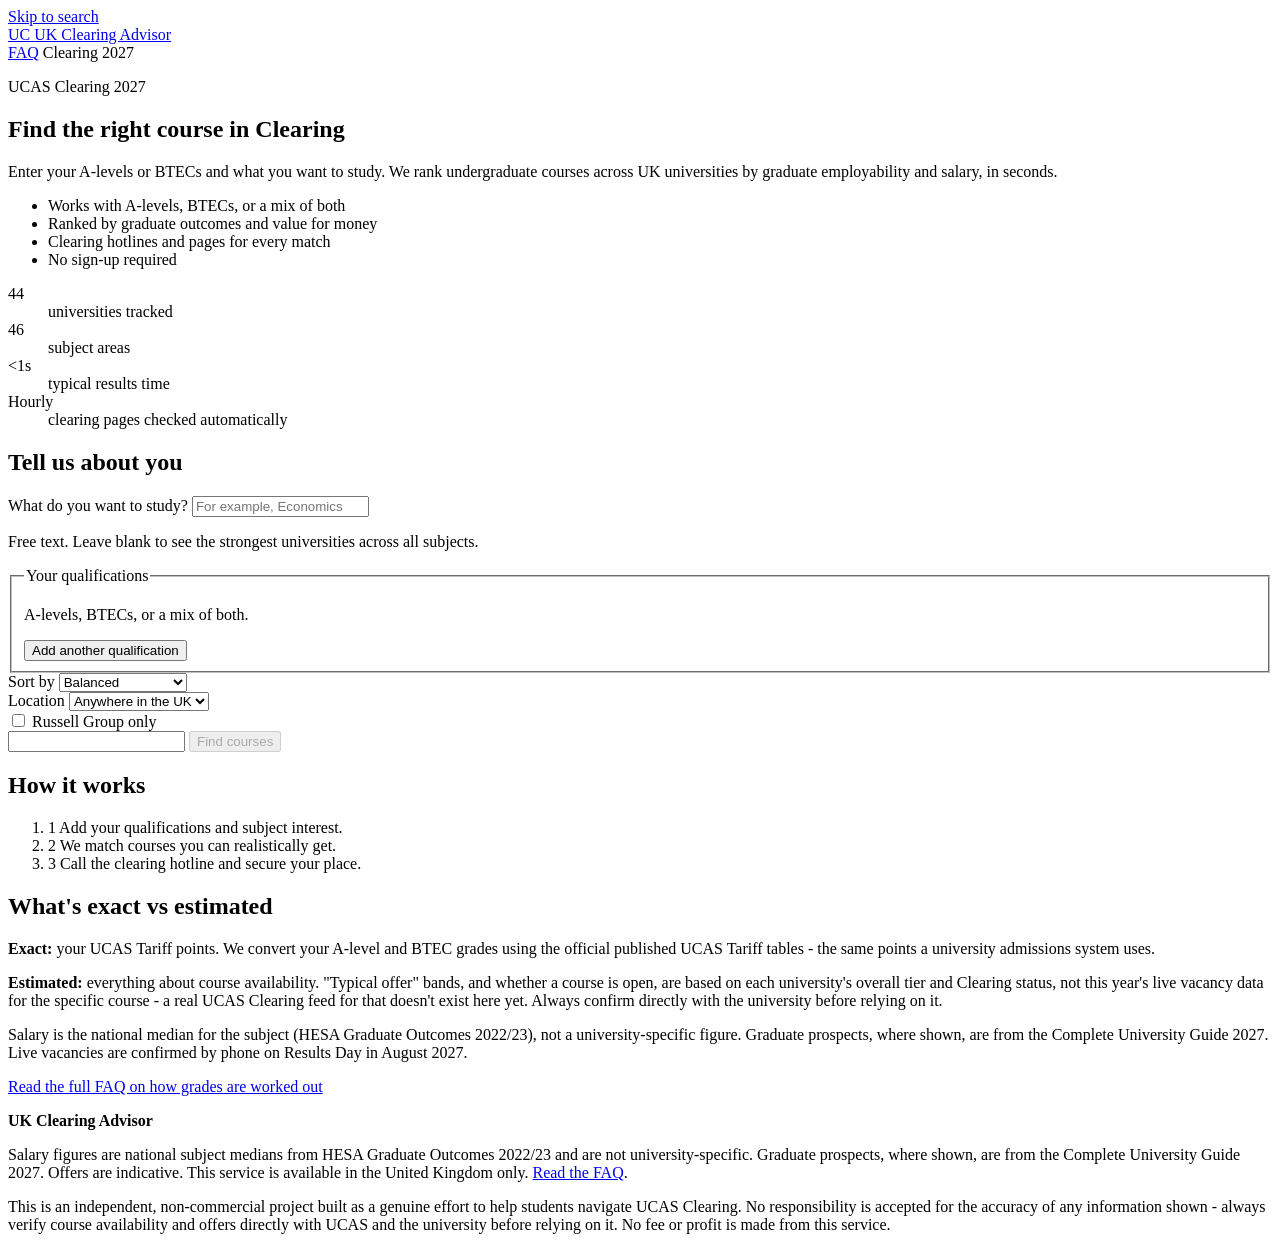
==== frontend/index.html @ 7174a955 "Initial release: serverless UCAS Clearing course finder (Terraform) Infra as Terraform (Lambda, Dyna" ====
<!DOCTYPE html>
<html lang="en-GB">
<head>
  <meta charset="utf-8">
  <meta name="viewport" content="width=device-width, initial-scale=1">
  <meta name="description" content="Find undergraduate courses in UCAS Clearing 2027 across UK universities, ranked by graduate employability and salary.">
  <meta name="theme-color" content="#0d1b3e">

  <title>UK Clearing Advisor - Find your course in Clearing 2027</title>

  <!-- Open Graph + Twitter Card control how the link looks when shared. These
       are static preview hints read by the platform doing the preview - no
       tracking, no script, no cookie. The canonical and og:url are set once
       the 2027 CloudFront domain is known (this stack is not yet deployed),
       so they are intentionally omitted here rather than pointing at the
       2026 domain. -->
  <meta property="og:type" content="website">
  <meta property="og:title" content="UK Clearing Advisor - Find your course in Clearing 2027">
  <meta property="og:description" content="Free tool to find undergraduate courses in UCAS Clearing 2027, ranked by graduate employability and salary. No sign-up, not for profit.">
  <meta property="og:locale" content="en_GB">
  <meta name="twitter:card" content="summary">
  <meta name="twitter:title" content="UK Clearing Advisor - Find your course in Clearing 2027">
  <meta name="twitter:description" content="Free tool to find undergraduate courses in UCAS Clearing 2027, ranked by graduate employability and salary. No sign-up, not for profit.">

  <link rel="stylesheet" href="/styles.css">
</head>
<body>
  <a class="skip-link" href="#form-heading">Skip to search</a>

  <header class="site-header">
    <div class="wrap header-inner">
      <a class="brand" href="/">
        <span class="brand-mark" aria-hidden="true">UC</span>
        <span class="brand-name">UK Clearing Advisor</span>
      </a>
      <nav class="header-nav" aria-label="Primary">
        <a href="/faq.html" class="nav-link">FAQ</a>
        <span class="pill">Clearing 2027</span>
      </nav>
    </div>
  </header>

  <section class="hero">
    <div class="wrap hero-inner">
      <div class="hero-copy">
        <p class="eyebrow">UCAS Clearing 2027</p>
        <h1>Find the right course in Clearing</h1>
        <p class="lede">
          Enter your A-levels or BTECs and what you want to study. We rank
          undergraduate courses across UK universities by graduate
          employability and salary, in seconds.
        </p>
        <ul class="hero-points">
          <li>Works with A-levels, BTECs, or a mix of both</li>
          <li>Ranked by graduate outcomes and value for money</li>
          <li>Clearing hotlines and pages for every match</li>
          <li>No sign-up required</li>
        </ul>
      </div>
      <dl class="hero-stats" aria-label="At a glance">
        <div><dt>44</dt><dd>universities tracked</dd></div>
        <div><dt>46</dt><dd>subject areas</dd></div>
        <div><dt>&lt;1s</dt><dd>typical results time</dd></div>
        <div id="freshness-stat"><dt id="freshness-value">Hourly</dt><dd>clearing pages checked automatically</dd></div>
      </dl>
    </div>
  </section>

  <main class="wrap main-grid" id="main">
    <section aria-labelledby="form-heading" class="card form-card">
      <h2 id="form-heading">Tell us about you</h2>
      <form id="search-form" novalidate>
        <div class="field">
          <label for="course-interest">What do you want to study?</label>
          <input type="text" id="course-interest" name="courseInterest"
                 list="subject-list" autocomplete="off"
                 placeholder="For example, Economics" aria-describedby="ci-help">
          <datalist id="subject-list"></datalist>
          <p id="ci-help" class="help">Free text. Leave blank to see the strongest universities across all subjects.</p>
          <p id="did-you-mean" class="did-you-mean" role="status" aria-live="polite" hidden></p>
        </div>

        <fieldset>
          <legend>Your qualifications</legend>
          <p class="help">A-levels, BTECs, or a mix of both.</p>
          <div id="alevels"></div>
          <button type="button" id="add-alevel" class="secondary small">Add another qualification</button>
        </fieldset>

        <div class="grid">
          <div class="field">
            <label for="priority">Sort by</label>
            <select id="priority" name="priority">
              <option value="balanced">Balanced</option>
              <option value="salary">Graduate salary</option>
              <option value="employability">Employability</option>
              <option value="ranking">University ranking</option>
            </select>
          </div>
          <div class="field">
            <label for="location">Location</label>
            <select id="location" name="location">
              <option value="any">Anywhere in the UK</option>
              <option value="england">England</option>
              <option value="scotland">Scotland</option>
              <option value="wales">Wales</option>
              <option value="ni">Northern Ireland</option>
              <option value="london">London</option>
            </select>
          </div>
          <div class="field checkbox">
            <input type="checkbox" id="russellGroupOnly" name="russellGroupOnly">
            <label for="russellGroupOnly">Russell Group only</label>
          </div>
        </div>

        <!-- Honeypot: hidden from humans, must stay empty. -->
        <input type="text" name="website" id="website" class="honeypot" autocomplete="off"
               tabindex="-1" aria-hidden="true">

        <button type="submit" id="submit-btn" disabled>Find courses</button>
      </form>
    </section>

    <aside class="side">
      <div class="card info-card">
        <h2 class="h3">How it works</h2>
        <ol class="steps">
          <li><span aria-hidden="true">1</span> Add your qualifications and subject interest.</li>
          <li><span aria-hidden="true">2</span> We match courses you can realistically get.</li>
          <li><span aria-hidden="true">3</span> Call the clearing hotline and secure your place.</li>
        </ol>
      </div>
      <div class="card note-card">
        <h2 class="h3">What's exact vs estimated</h2>
        <p><strong>Exact:</strong> your UCAS Tariff points. We convert your
          A-level and BTEC grades using the official published UCAS Tariff
          tables - the same points a university admissions system uses.</p>
        <p><strong>Estimated:</strong> everything about course availability.
          "Typical offer" bands, and whether a course is open, are based on
          each university's overall tier and Clearing status, not this
          year's live vacancy data for the specific course - a real UCAS
          Clearing feed for that doesn't exist here yet. Always confirm
          directly with the university before relying on it.</p>
        <p>Salary is the national median for the subject (HESA Graduate
          Outcomes 2022/23), not a university-specific figure. Graduate
          prospects, where shown, are from the Complete University Guide 2027.
          Live vacancies are confirmed by phone on Results Day in August 2027.</p>
        <p><a href="/faq.html#grades" class="text-link">Read the full FAQ on how grades are worked out</a></p>
      </div>
    </aside>

    <section aria-labelledby="results-heading" class="card results-card" id="results-section" hidden>
      <h2 id="results-heading">Results</h2>
      <p id="salary-banner" class="salary-banner" hidden></p>
      <div id="results-summary" role="status" aria-live="polite"></div>
      <div id="results" class="results"></div>
      <button type="button" id="show-more" class="secondary" hidden>Show more</button>
    </section>
  </main>

  <footer class="site-footer">
    <div class="wrap footer-inner">
      <p class="footer-brand"><strong>UK Clearing Advisor</strong></p>
      <p class="disclaimer">
        Salary figures are national subject medians from HESA Graduate Outcomes
        2022/23 and are not university-specific. Graduate prospects, where
        shown, are from the Complete University Guide 2027. Offers are
        indicative. This service is available in the United Kingdom only.
        <a href="/faq.html" class="text-link">Read the FAQ</a>.
      </p>
      <p class="legal-notice">
        This is an independent, non-commercial project built as a genuine
        effort to help students navigate UCAS Clearing. No responsibility is
        accepted for the accuracy of any information shown - always verify
        course availability and offers directly with UCAS and the university
        before relying on it. No fee or profit is made from this service.
      </p>
    </div>
  </footer>

  <script src="/app.js" defer></script>
</body>
</html>
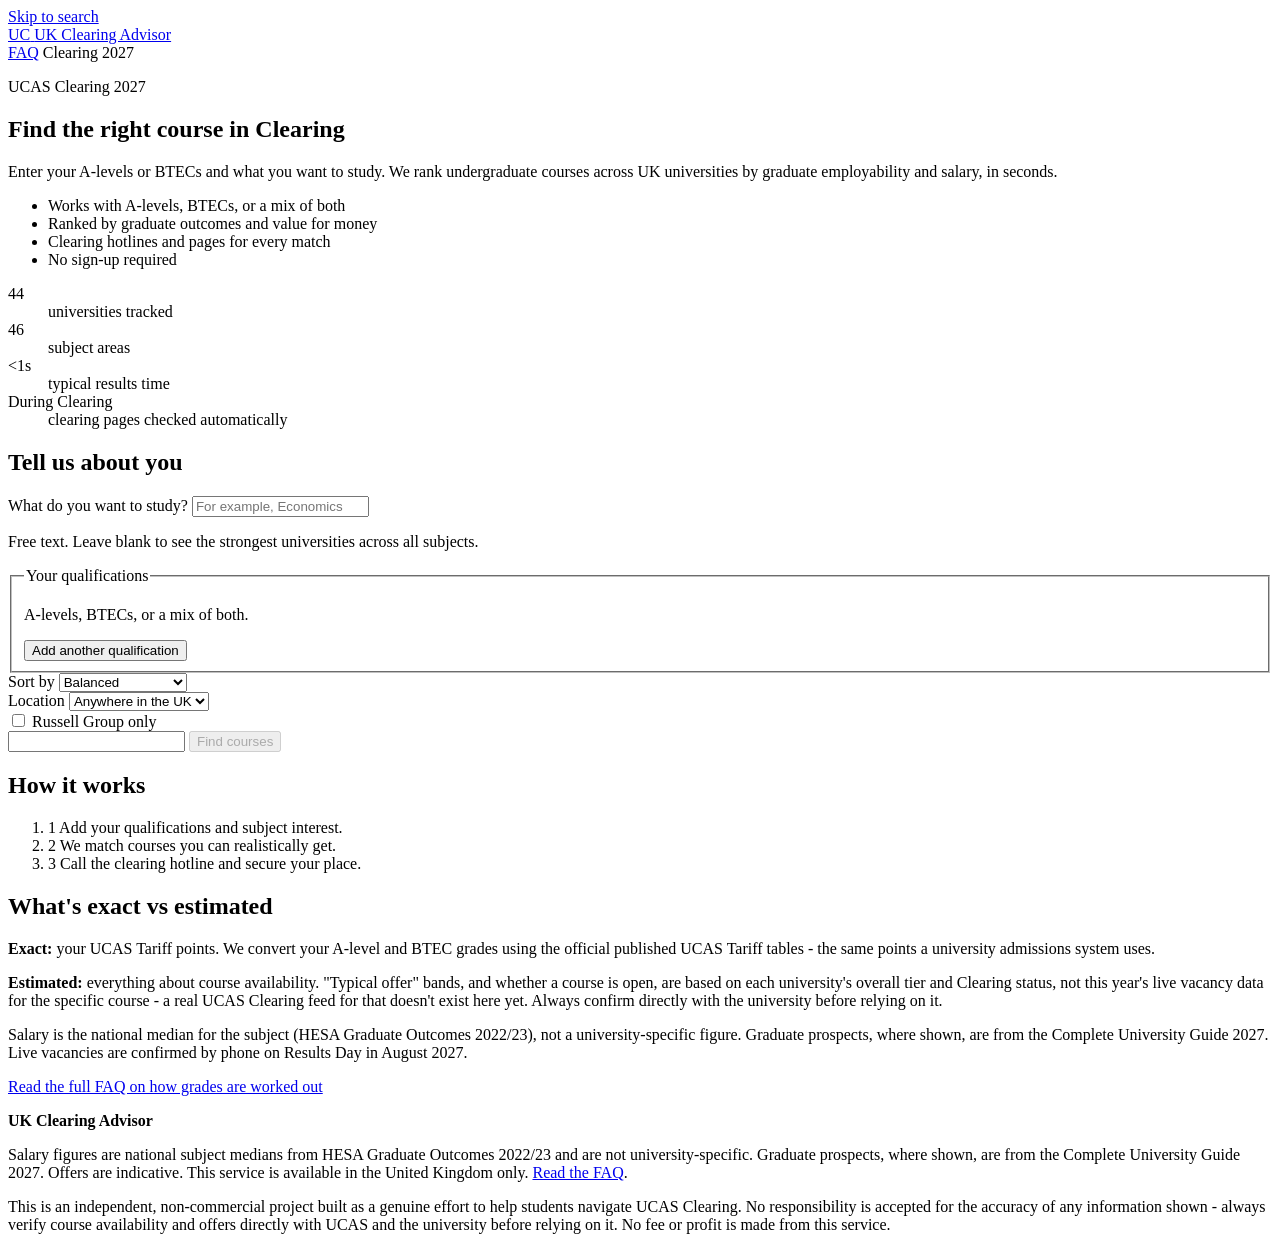
==== commit 931536cc: "frontend: remove static Hourly claim" ====
--- a/frontend/index.html
+++ b/frontend/index.html
@@ -61,7 +61,7 @@
         <div><dt>44</dt><dd>universities tracked</dd></div>
         <div><dt>46</dt><dd>subject areas</dd></div>
         <div><dt>&lt;1s</dt><dd>typical results time</dd></div>
-        <div id="freshness-stat"><dt id="freshness-value">Hourly</dt><dd>clearing pages checked automatically</dd></div>
+        <div id="freshness-stat"><dt id="freshness-value">During Clearing</dt><dd>clearing pages checked automatically</dd></div>
       </dl>
     </div>
   </section>
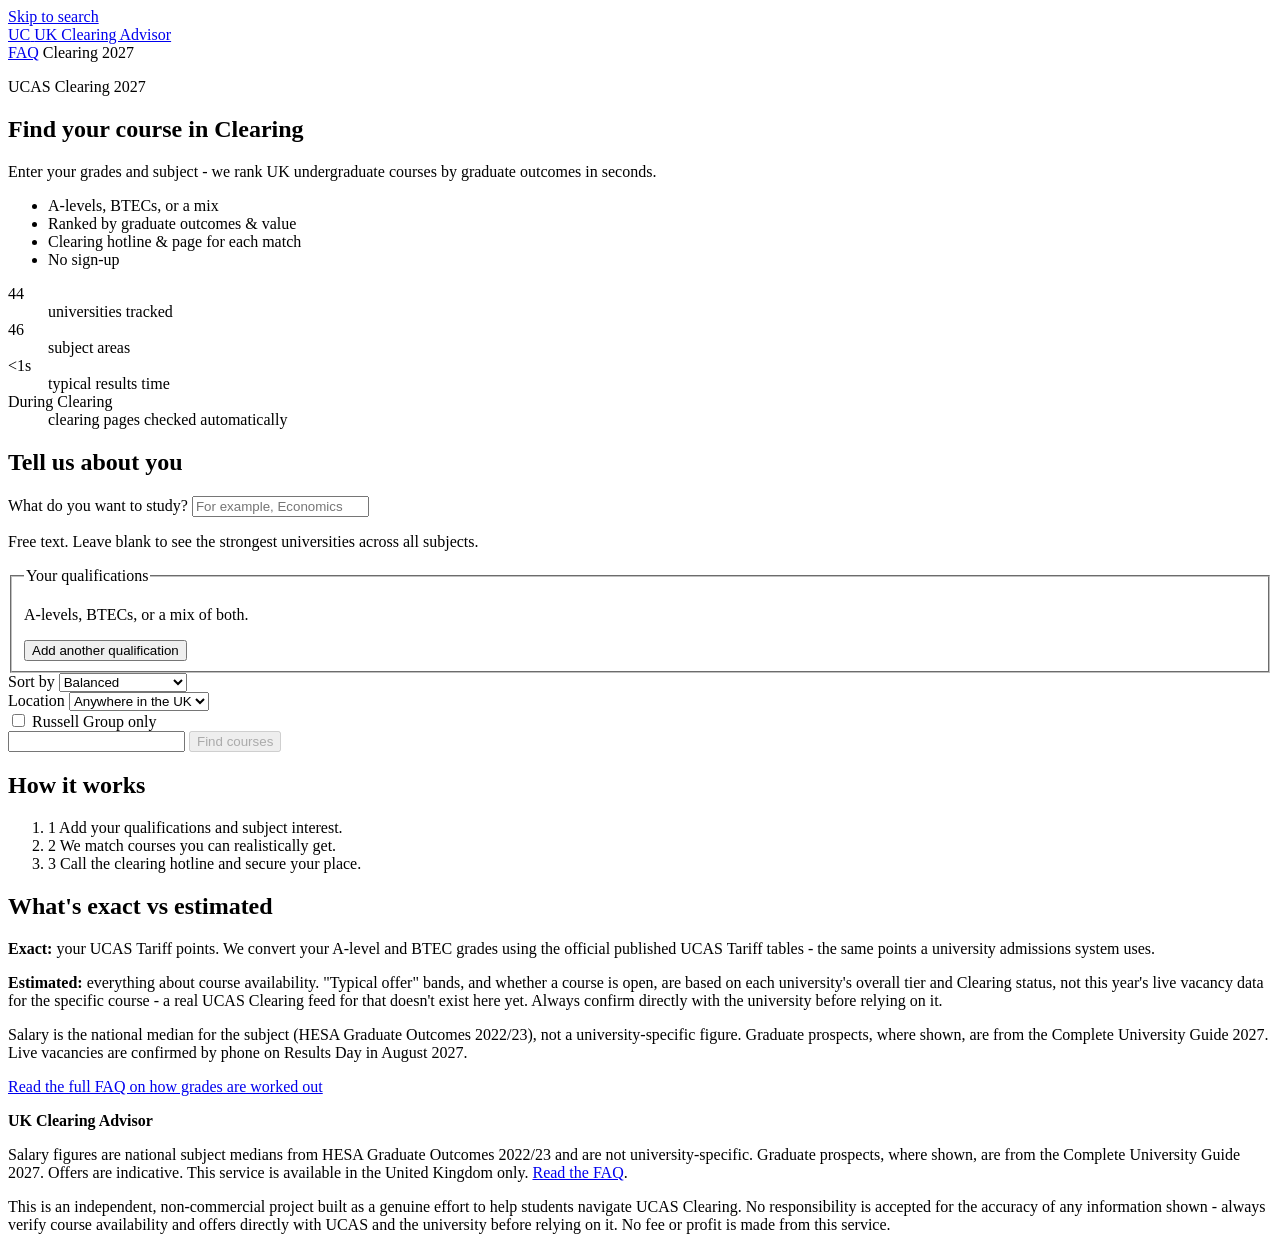
==== commit ee0077f9: "hero: compact banner - condensed copy + tighter spacing" ====
--- a/frontend/index.html
+++ b/frontend/index.html
@@ -44,17 +44,16 @@
     <div class="wrap hero-inner">
       <div class="hero-copy">
         <p class="eyebrow">UCAS Clearing 2027</p>
-        <h1>Find the right course in Clearing</h1>
+        <h1>Find your course in Clearing</h1>
         <p class="lede">
-          Enter your A-levels or BTECs and what you want to study. We rank
-          undergraduate courses across UK universities by graduate
-          employability and salary, in seconds.
+          Enter your grades and subject - we rank UK undergraduate courses by
+          graduate outcomes in seconds.
         </p>
         <ul class="hero-points">
-          <li>Works with A-levels, BTECs, or a mix of both</li>
-          <li>Ranked by graduate outcomes and value for money</li>
-          <li>Clearing hotlines and pages for every match</li>
-          <li>No sign-up required</li>
+          <li>A-levels, BTECs, or a mix</li>
+          <li>Ranked by graduate outcomes &amp; value</li>
+          <li>Clearing hotline &amp; page for each match</li>
+          <li>No sign-up</li>
         </ul>
       </div>
       <dl class="hero-stats" aria-label="At a glance">
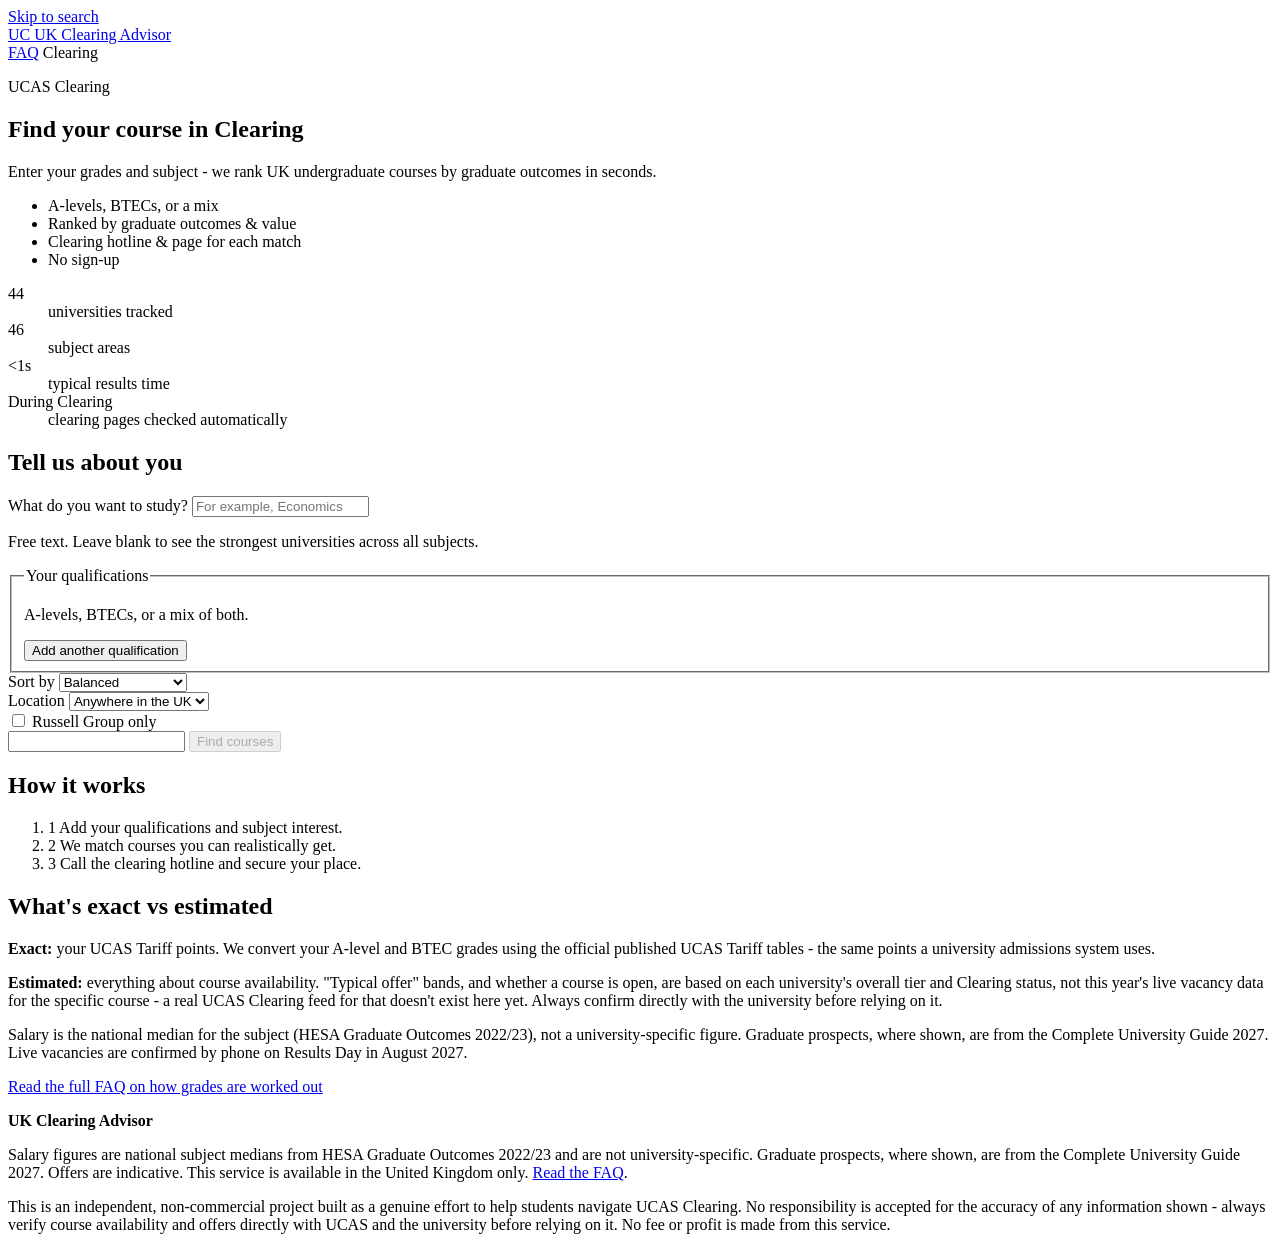
==== commit cd4496ba: "cosmetic: drop year -> UCAS Clearing / Clearing" ====
--- a/frontend/index.html
+++ b/frontend/index.html
@@ -3,10 +3,10 @@
 <head>
   <meta charset="utf-8">
   <meta name="viewport" content="width=device-width, initial-scale=1">
-  <meta name="description" content="Find undergraduate courses in UCAS Clearing 2027 across UK universities, ranked by graduate employability and salary.">
+  <meta name="description" content="Find undergraduate courses in UCAS Clearing across UK universities, ranked by graduate employability and salary.">
   <meta name="theme-color" content="#0d1b3e">
 
-  <title>UK Clearing Advisor - Find your course in Clearing 2027</title>
+  <title>UK Clearing Advisor - Find your course in Clearing</title>
 
   <!-- Open Graph + Twitter Card control how the link looks when shared. These
        are static preview hints read by the platform doing the preview - no
@@ -15,12 +15,12 @@
        so they are intentionally omitted here rather than pointing at the
        2026 domain. -->
   <meta property="og:type" content="website">
-  <meta property="og:title" content="UK Clearing Advisor - Find your course in Clearing 2027">
-  <meta property="og:description" content="Free tool to find undergraduate courses in UCAS Clearing 2027, ranked by graduate employability and salary. No sign-up, not for profit.">
+  <meta property="og:title" content="UK Clearing Advisor - Find your course in Clearing">
+  <meta property="og:description" content="Free tool to find undergraduate courses in UCAS Clearing, ranked by graduate employability and salary. No sign-up, not for profit.">
   <meta property="og:locale" content="en_GB">
   <meta name="twitter:card" content="summary">
-  <meta name="twitter:title" content="UK Clearing Advisor - Find your course in Clearing 2027">
-  <meta name="twitter:description" content="Free tool to find undergraduate courses in UCAS Clearing 2027, ranked by graduate employability and salary. No sign-up, not for profit.">
+  <meta name="twitter:title" content="UK Clearing Advisor - Find your course in Clearing">
+  <meta name="twitter:description" content="Free tool to find undergraduate courses in UCAS Clearing, ranked by graduate employability and salary. No sign-up, not for profit.">
 
   <link rel="stylesheet" href="/styles.css">
 </head>
@@ -35,7 +35,7 @@
       </a>
       <nav class="header-nav" aria-label="Primary">
         <a href="/faq.html" class="nav-link">FAQ</a>
-        <span class="pill">Clearing 2027</span>
+        <span class="pill">Clearing</span>
       </nav>
     </div>
   </header>
@@ -43,7 +43,7 @@
   <section class="hero">
     <div class="wrap hero-inner">
       <div class="hero-copy">
-        <p class="eyebrow">UCAS Clearing 2027</p>
+        <p class="eyebrow">UCAS Clearing</p>
         <h1>Find your course in Clearing</h1>
         <p class="lede">
           Enter your grades and subject - we rank UK undergraduate courses by
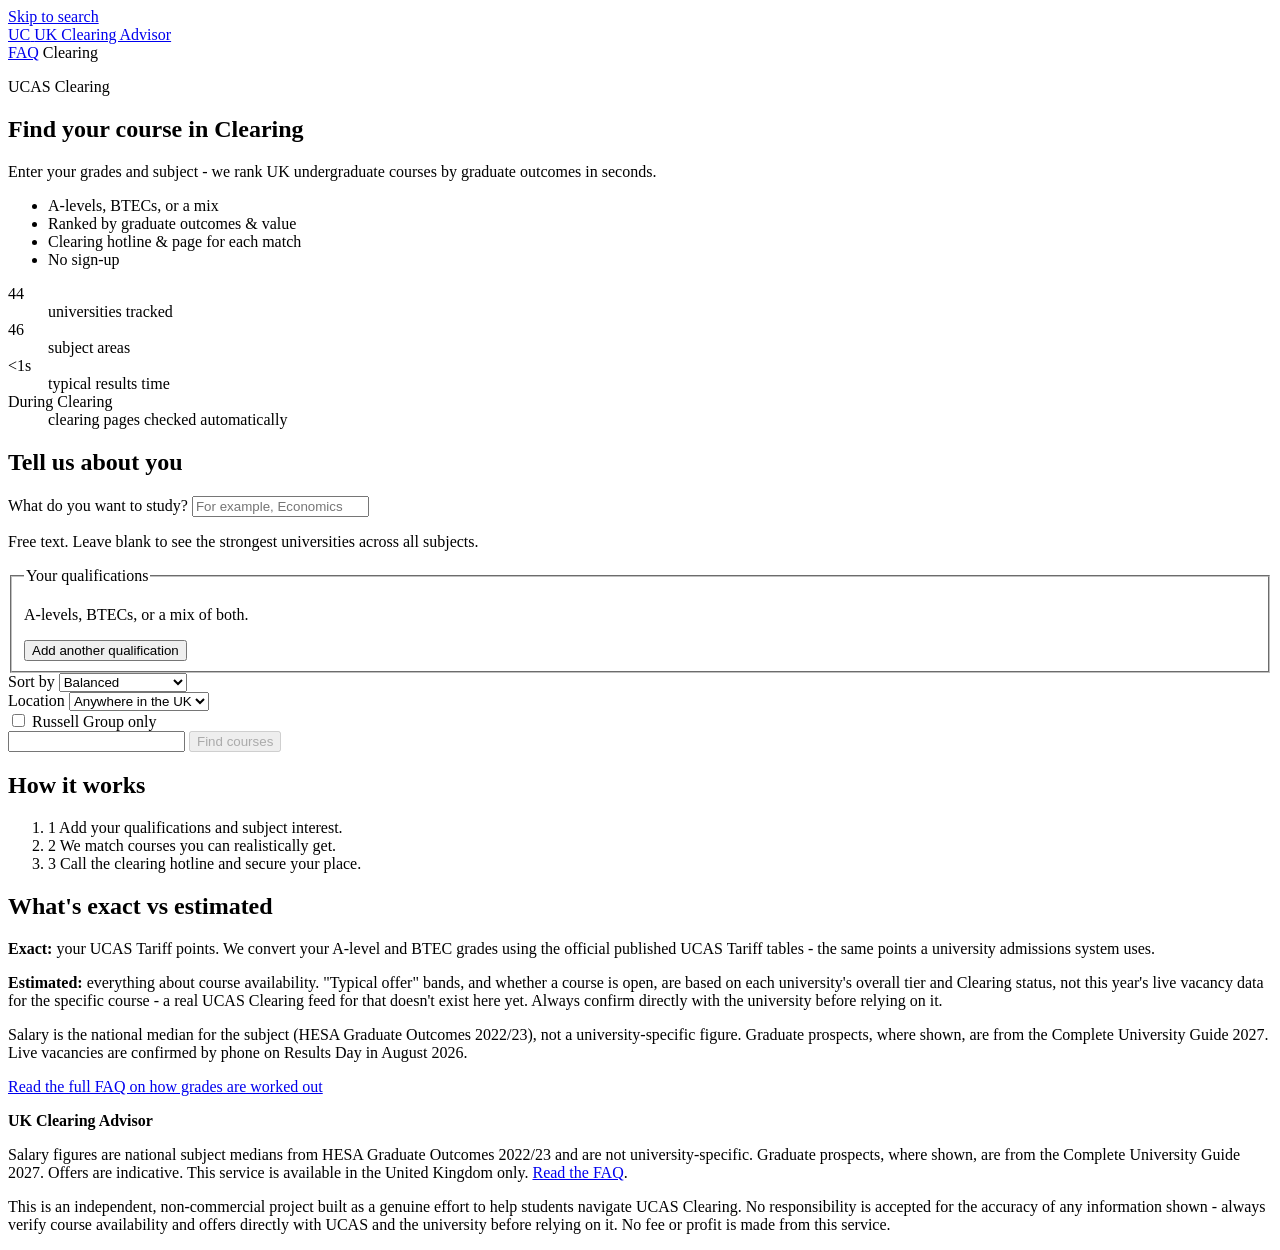
==== commit cbdc2c00: "Fix stale Results Day date (August 2027 -> August 2026)" ====
--- a/frontend/index.html
+++ b/frontend/index.html
@@ -144,7 +144,7 @@
         <p>Salary is the national median for the subject (HESA Graduate
           Outcomes 2022/23), not a university-specific figure. Graduate
           prospects, where shown, are from the Complete University Guide 2027.
-          Live vacancies are confirmed by phone on Results Day in August 2027.</p>
+          Live vacancies are confirmed by phone on Results Day in August 2026.</p>
         <p><a href="/faq.html#grades" class="text-link">Read the full FAQ on how grades are worked out</a></p>
       </div>
     </aside>
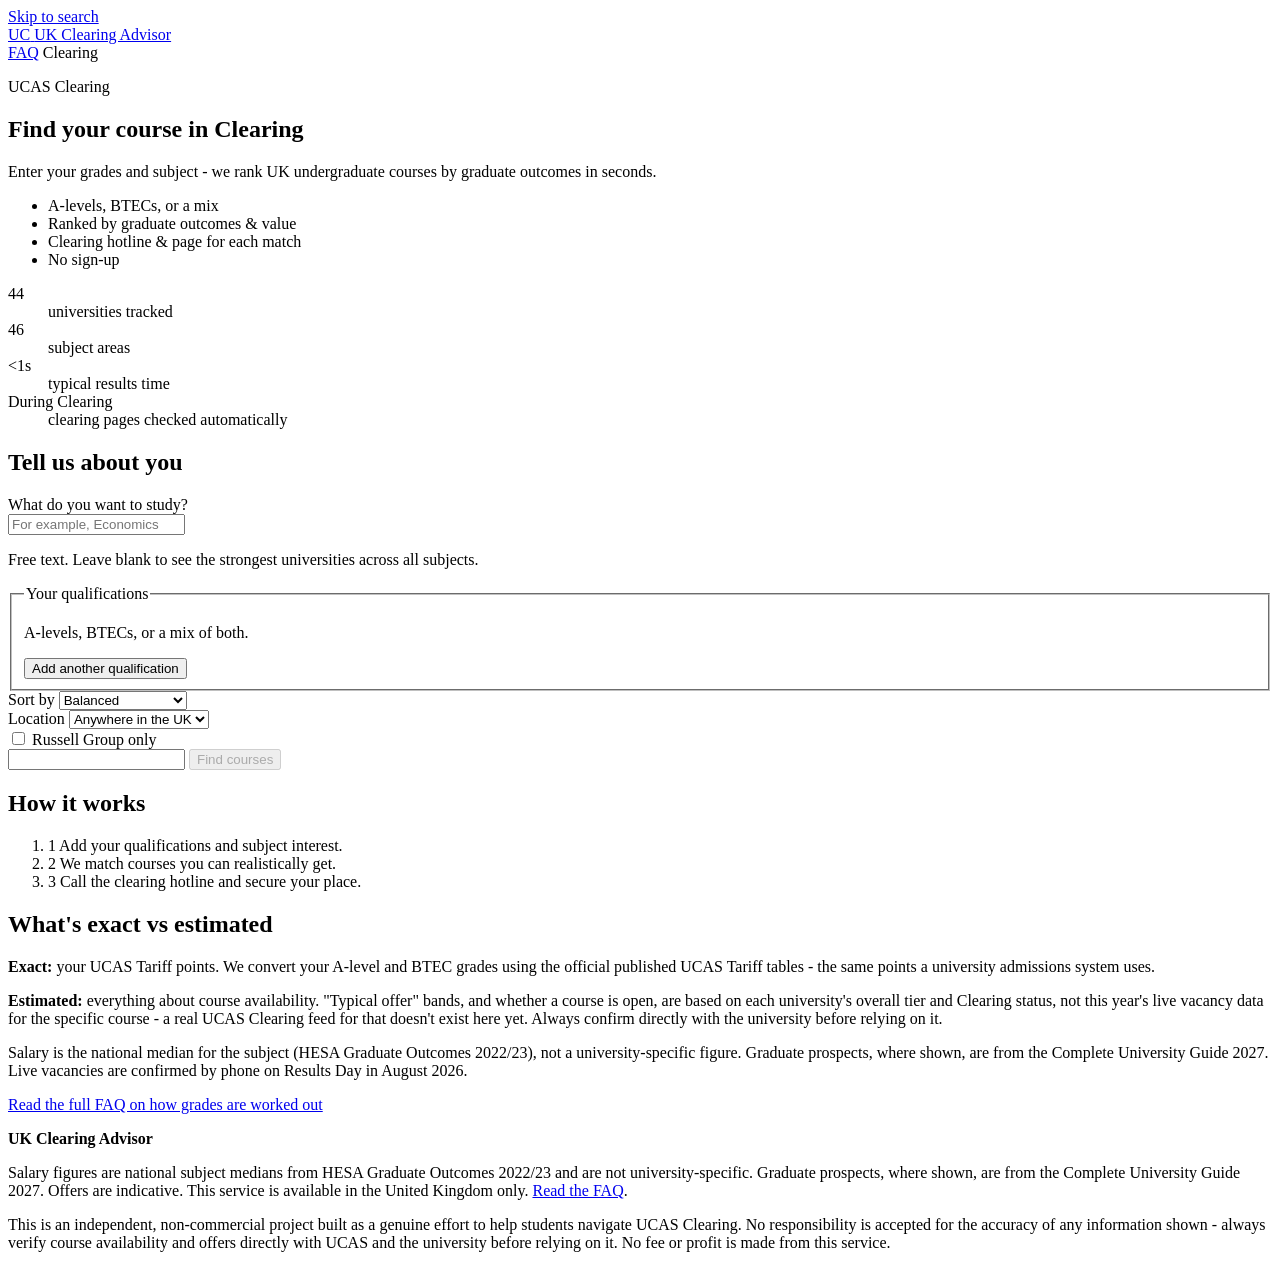
==== commit 81ea6d6e: "Add clear button to study-subject field" ====
--- a/frontend/index.html
+++ b/frontend/index.html
@@ -10,10 +10,9 @@
 
   <!-- Open Graph + Twitter Card control how the link looks when shared. These
        are static preview hints read by the platform doing the preview - no
-       tracking, no script, no cookie. The canonical and og:url are set once
-       the 2027 CloudFront domain is known (this stack is not yet deployed),
-       so they are intentionally omitted here rather than pointing at the
-       2026 domain. -->
+       tracking, no script, no cookie. The canonical and og:url are
+       intentionally omitted here rather than hard-coding a deployment
+       domain into the committed source. -->
   <meta property="og:type" content="website">
   <meta property="og:title" content="UK Clearing Advisor - Find your course in Clearing">
   <meta property="og:description" content="Free tool to find undergraduate courses in UCAS Clearing, ranked by graduate employability and salary. No sign-up, not for profit.">
@@ -71,9 +70,12 @@
       <form id="search-form" novalidate>
         <div class="field">
           <label for="course-interest">What do you want to study?</label>
-          <input type="text" id="course-interest" name="courseInterest"
-                 list="subject-list" autocomplete="off"
-                 placeholder="For example, Economics" aria-describedby="ci-help">
+          <div class="input-clear-wrap">
+            <input type="text" id="course-interest" name="courseInterest"
+                   list="subject-list" autocomplete="off"
+                   placeholder="For example, Economics" aria-describedby="ci-help">
+            <button type="button" id="clear-ci" class="clear-input" aria-label="Clear study subject" hidden>&times;</button>
+          </div>
           <datalist id="subject-list"></datalist>
           <p id="ci-help" class="help">Free text. Leave blank to see the strongest universities across all subjects.</p>
           <p id="did-you-mean" class="did-you-mean" role="status" aria-live="polite" hidden></p>
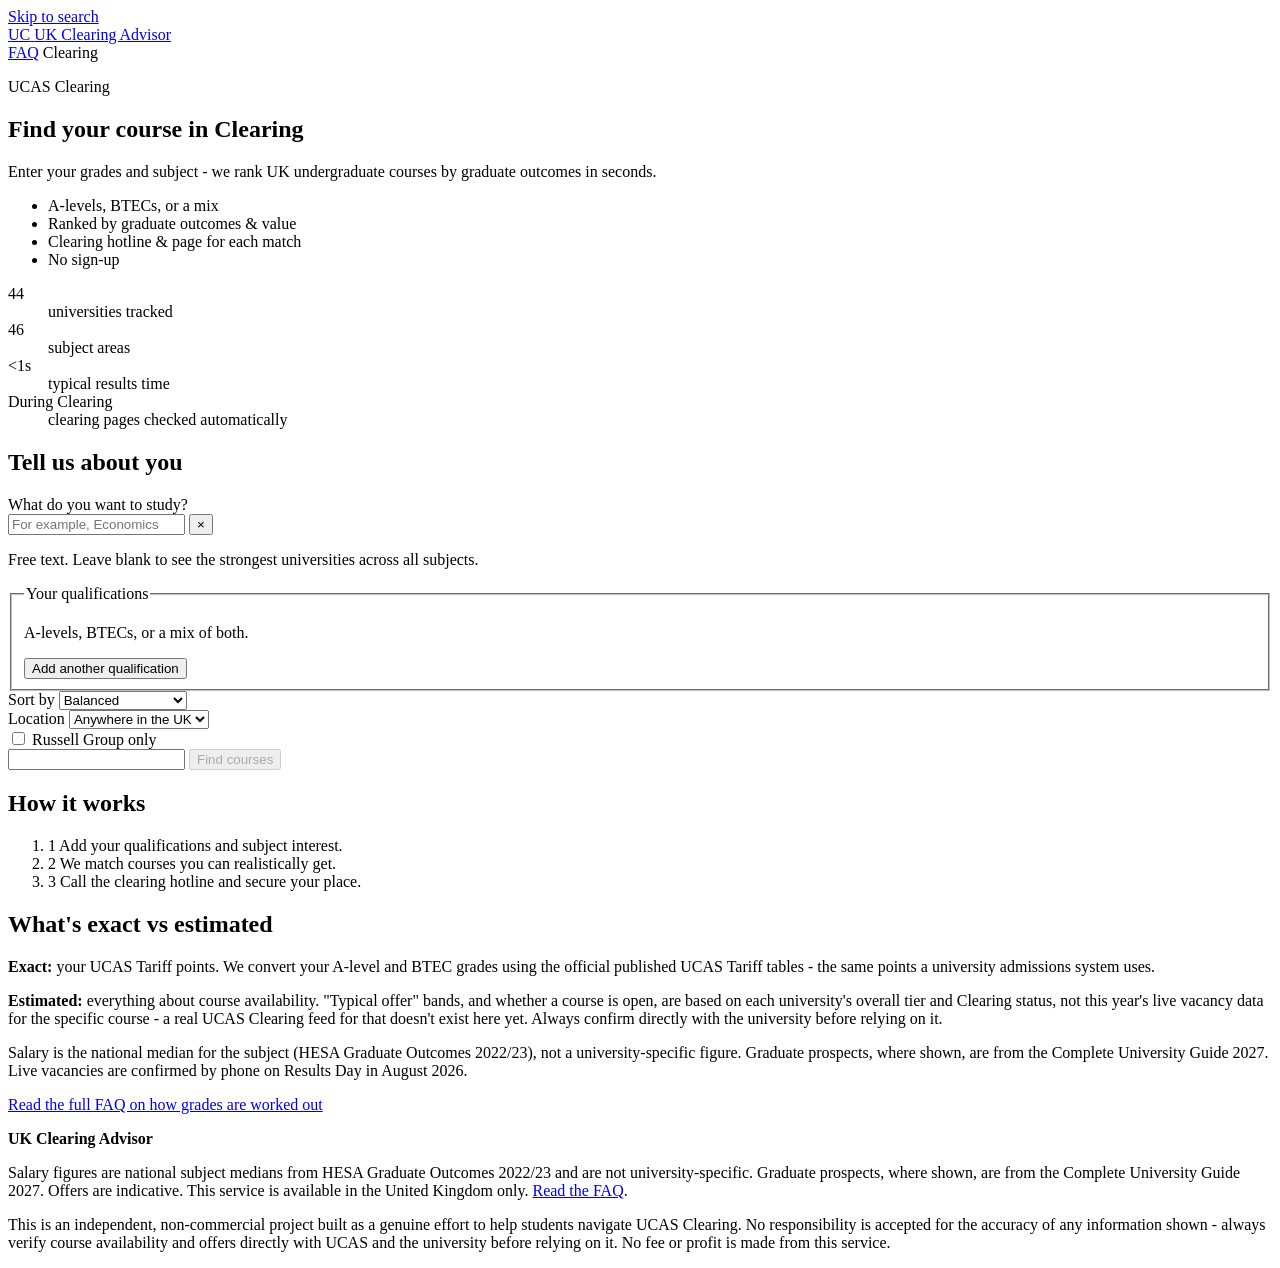
==== commit f53d84d8: "Fix clear-button visibility: class-based display toggle (was hidden-attr)" ====
--- a/frontend/index.html
+++ b/frontend/index.html
@@ -74,7 +74,7 @@
             <input type="text" id="course-interest" name="courseInterest"
                    list="subject-list" autocomplete="off"
                    placeholder="For example, Economics" aria-describedby="ci-help">
-            <button type="button" id="clear-ci" class="clear-input" aria-label="Clear study subject" hidden>&times;</button>
+            <button type="button" id="clear-ci" class="clear-input" aria-label="Clear study subject">&times;</button>
           </div>
           <datalist id="subject-list"></datalist>
           <p id="ci-help" class="help">Free text. Leave blank to see the strongest universities across all subjects.</p>
